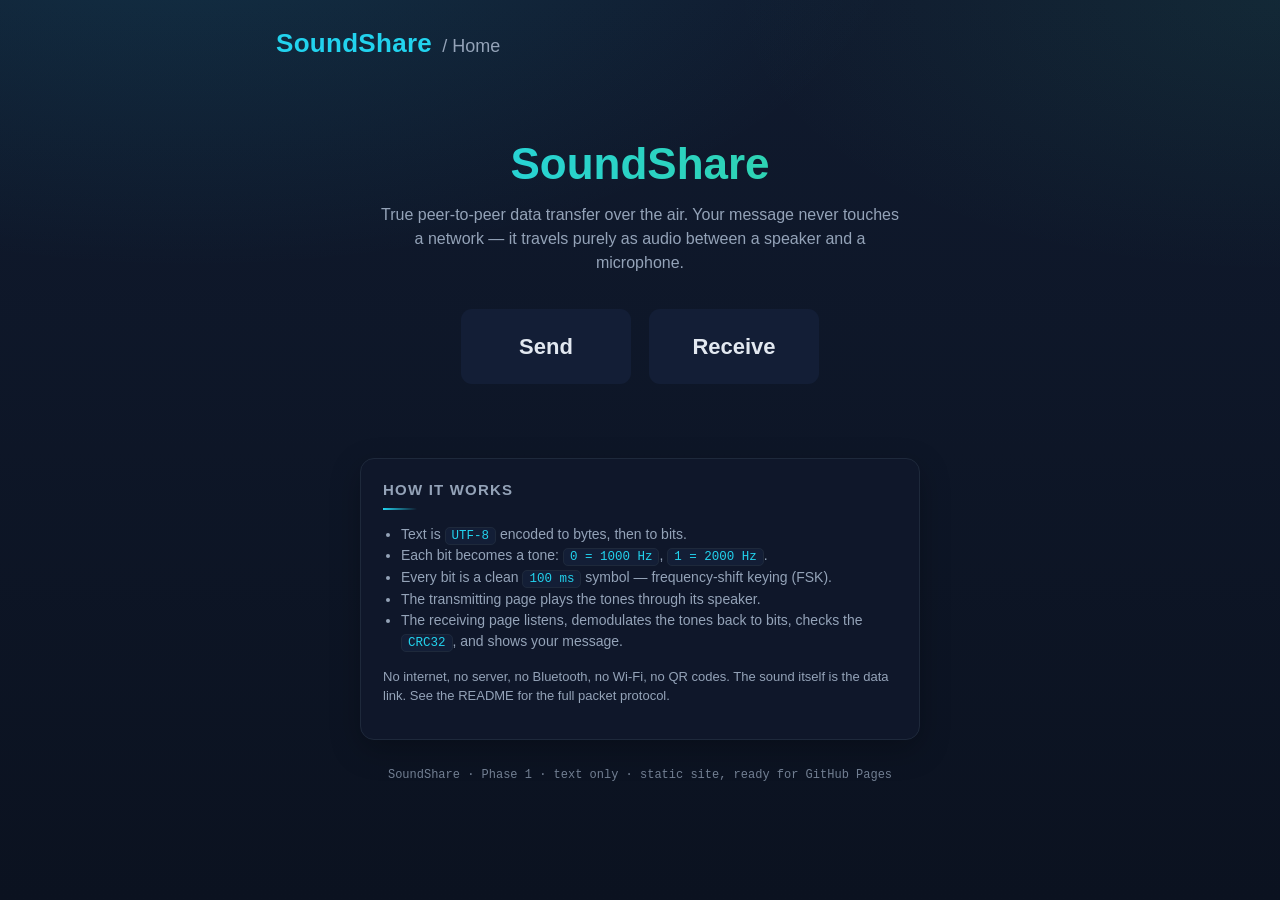
==== index.html @ 2c6472bd "SoundShare: acoustic FSK text transfer (Phase 1)" ====
<!DOCTYPE html>
<html lang="en">
<head>
  <meta charset="UTF-8">
  <meta name="viewport" content="width=device-width, initial-scale=1.0">
  <meta name="description" content="SoundShare — transfer text between devices using only sound (FSK tones through speakers and microphones).">
  <title>SoundShare — Acoustic Data Transfer</title>
  <link rel="stylesheet" href="css/style.css">
</head>
<body>
  <div class="wrap">
    <header class="top">
      <a class="brand" href="index.html">SoundShare</a>
      <span class="crumb">/ Home</span>
    </header>

    <main>
      <section class="hero">
        <h1>SoundShare</h1>
        <p class="tagline">
          True peer-to-peer data transfer over the air. Your message never
          touches a network — it travels purely as audio between a speaker and
          a microphone.
        </p>

        <div class="actions">
          <a class="btn btn-send" href="send.html">Send</a>
          <a class="btn btn-receive" href="receive.html">Receive</a>
        </div>
      </section>

      <section class="card how">
        <h2>How it works</h2>
        <ul>
          <li>Text is <span class="inline-code">UTF-8</span> encoded to bytes, then to bits.</li>
          <li>Each bit becomes a tone: <span class="inline-code">0 = 1000 Hz</span>, <span class="inline-code">1 = 2000 Hz</span>.</li>
          <li>Every bit is a clean <span class="inline-code">100 ms</span> symbol — frequency-shift keying (FSK).</li>
          <li>The transmitting page plays the tones through its speaker.</li>
          <li>The receiving page listens, demodulates the tones back to bits,
              checks the <span class="inline-code">CRC32</span>, and shows your message.</li>
        </ul>
        <p class="muted">
          No internet, no server, no Bluetooth, no Wi-Fi, no QR codes. The sound
          itself is the data link. See the README for the full packet protocol.
        </p>
      </section>
    </main>

    <footer>SoundShare · Phase 1 · text only · static site, ready for GitHub Pages</footer>
  </div>
</body>
</html>
---- css/style.css ----
/* ==========================================================================
   SoundShare — global stylesheet
   Dark "instrument panel" look shared by all three pages.
   ========================================================================== */

:root {
  --bg-0: #0b1220;
  --bg-1: #101a2e;
  --panel: #0f172a;
  --panel-2: #131e36;
  --border: #1e293b;
  --text: #e2e8f0;
  --muted: #94a3b8;
  --accent: #22d3ee;
  --accent-dim: rgba(34, 211, 238, 0.12);
  --good: #34d399;
  --good-dim: rgba(52, 211, 153, 0.12);
  --warn: #fbbf24;
  --warn-dim: rgba(251, 191, 36, 0.12);
  --err: #f87171;
  --err-dim: rgba(248, 113, 113, 0.12);
  --mono: "SF Mono", "Cascadia Code", Menlo, Consolas, "Liberation Mono", monospace;
}

* {
  box-sizing: border-box;
}

html,
body {
  margin: 0;
  padding: 0;
}

body {
  min-height: 100vh;
  color: var(--text);
  font-family: -apple-system, BlinkMacSystemFont, "Segoe UI", Roboto, Helvetica, Arial, sans-serif;
  background:
    radial-gradient(1200px 600px at 15% -10%, rgba(34, 211, 238, 0.12), transparent 60%),
    radial-gradient(1000px 500px at 100% 0%, rgba(52, 211, 153, 0.08), transparent 55%),
    linear-gradient(180deg, var(--bg-1), var(--bg-0));
  line-height: 1.5;
}

.wrap {
  max-width: 760px;
  margin: 0 auto;
  padding: 24px 16px 48px;
}

/* ---------- header / brand ---------- */

.top {
  display: flex;
  align-items: baseline;
  gap: 10px;
  margin-bottom: 22px;
}

.brand {
  color: var(--accent);
  font-size: 26px;
  font-weight: 800;
  letter-spacing: 0.3px;
  text-decoration: none;
}

.brand:hover {
  text-decoration: none;
  color: #7dd3fc;
}

.crumb {
  color: var(--muted);
  font-size: 18px;
}

/* ---------- cards ---------- */

.card {
  background: var(--panel);
  border: 1px solid var(--border);
  border-radius: 14px;
  padding: 20px 22px;
  margin-bottom: 18px;
  box-shadow: 0 10px 30px rgba(0, 0, 0, 0.25);
}

.card h2 {
  margin: 0 0 14px;
  font-size: 15px;
  font-weight: 600;
  text-transform: uppercase;
  letter-spacing: 1.2px;
  color: var(--muted);
}

.card h2::after {
  content: "";
  display: block;
  width: 34px;
  height: 2px;
  margin-top: 6px;
  background: linear-gradient(90deg, var(--accent), transparent);
}

/* ---------- hero / index ---------- */

.hero {
  text-align: center;
  padding: 46px 20px 30px;
}

.hero h1 {
  font-size: 44px;
  margin: 0 0 6px;
  background: linear-gradient(90deg, var(--accent), var(--good));
  -webkit-background-clip: text;
  background-clip: text;
  -webkit-text-fill-color: transparent;
}

.hero .tagline {
  color: var(--muted);
  margin: 0 auto 8px;
  max-width: 520px;
}

.actions {
  display: flex;
  gap: 18px;
  justify-content: center;
  margin: 34px 0 10px;
}

.actions .btn {
  min-width: 170px;
  padding: 20px 30px;
  font-size: 22px;
  text-decoration: none;
}

.btn-send {
  background: linear-gradient(180deg, #22d3ee, #0891b2);
  color: #06212b;
}

.btn-send:hover {
  background: linear-gradient(180deg, #38ddf8, #0ea5c4);
  transform: translateY(-2px);
}

.btn-receive {
  background: linear-gradient(180deg, #34d399, #059669);
  color: #05281b;
}

.btn-receive:hover {
  background: linear-gradient(180deg, #4adeb0, #10b981);
  transform: translateY(-2px);
}

.how {
  margin: 34px auto 0;
  max-width: 560px;
  text-align: left;
  font-size: 14px;
  color: var(--muted);
}

.how ul {
  padding-left: 18px;
}

.how code,
.inline-code {
  font-family: var(--mono);
  background: var(--panel-2);
  border: 1px solid var(--border);
  border-radius: 5px;
  padding: 1px 6px;
  font-size: 12.5px;
  color: var(--accent);
}

/* ---------- buttons ---------- */

.btn {
  display: inline-flex;
  align-items: center;
  justify-content: center;
  gap: 8px;
  border: 1px solid transparent;
  border-radius: 11px;
  padding: 12px 22px;
  font-size: 16px;
  font-weight: 700;
  cursor: pointer;
  color: var(--text);
  background: var(--panel-2);
  transition: transform 0.08s ease, background 0.15s ease, filter 0.15s ease;
}

.btn:hover:not(:disabled) {
  transform: translateY(-1px);
  filter: brightness(1.08);
}

.btn:disabled {
  opacity: 0.45;
  cursor: not-allowed;
}

.btn.primary {
  background: linear-gradient(180deg, #22d3ee, #0891b2);
  color: #06212b;
}

.btn.stop {
  background: var(--err-dim);
  color: var(--err);
  border-color: rgba(248, 113, 113, 0.35);
}

.controls {
  display: flex;
  align-items: center;
  gap: 12px;
  flex-wrap: wrap;
  margin-top: 14px;
}

.controls .btn {
  flex: 0 0 auto;
}

.vol {
  display: inline-flex;
  align-items: center;
  gap: 8px;
  margin-left: auto;
  color: var(--muted);
  font-size: 13px;
}

input[type="range"] {
  accent-color: var(--accent);
  width: 130px;
}

/* ---------- text areas ---------- */

textarea {
  width: 100%;
  resize: vertical;
  min-height: 120px;
  background: var(--bg-0);
  border: 1px solid var(--border);
  border-radius: 10px;
  color: var(--text);
  font-family: var(--mono);
  font-size: 14px;
  padding: 12px 14px;
  outline: none;
  transition: border-color 0.15s ease, box-shadow 0.15s ease;
}

textarea:focus {
  border-color: var(--accent);
  box-shadow: 0 0 0 3px var(--accent-dim);
}

textarea[readonly] {
  color: var(--text);
}

.meta {
  margin-top: 8px;
  font-size: 13px;
  color: var(--muted);
  font-family: var(--mono);
}

/* ---------- status ---------- */

.statusline {
  display: flex;
  align-items: center;
  gap: 12px;
}

.pill {
  display: inline-flex;
  align-items: center;
  gap: 8px;
  padding: 6px 14px;
  border-radius: 999px;
  font-size: 13px;
  font-weight: 700;
  background: var(--panel-2);
  border: 1px solid var(--border);
  color: var(--muted);
  white-space: nowrap;
}

.pill::before {
  content: "";
  width: 8px;
  height: 8px;
  border-radius: 50%;
  background: currentColor;
}

/* pulse animation for "active" states */
.pill.listening::before,
.pill.transmitting::before,
.pill.decoding::before {
  animation: pulse 1.1s ease-in-out infinite;
}

@keyframes pulse {
  0%, 100% { opacity: 1; transform: scale(1); }
  50% { opacity: 0.35; transform: scale(0.7); }
}

.pill.idle { color: var(--muted); }

.pill.encoding { color: var(--warn); background: var(--warn-dim); border-color: rgba(251, 191, 36, 0.35); }

.pill.listening,
.pill.transmitting { color: var(--accent); background: var(--accent-dim); border-color: rgba(34, 211, 238, 0.35); }

.pill.decoding { color: var(--warn); background: var(--warn-dim); border-color: rgba(251, 191, 36, 0.35); }

.pill.complete,
.pill.received { color: var(--good); background: var(--good-dim); border-color: rgba(52, 211, 153, 0.35); }

.pill.error { color: var(--err); background: var(--err-dim); border-color: rgba(248, 113, 113, 0.35); }

.progress {
  margin: 16px 0 8px;
  height: 10px;
  border-radius: 999px;
  background: var(--bg-0);
  border: 1px solid var(--border);
  overflow: hidden;
}

.progressbar {
  height: 100%;
  width: 0%;
  border-radius: 999px;
  background: linear-gradient(90deg, var(--accent), var(--good));
  transition: width 0.1s linear;
}

#progressLabel {
  font-family: var(--mono);
  font-size: 12.5px;
}

/* ---------- debug panel ---------- */

.debuggrid {
  display: grid;
  grid-template-columns: repeat(auto-fit, minmax(150px, 1fr));
  gap: 10px;
}

.debuggrid > div {
  background: var(--bg-0);
  border: 1px solid var(--border);
  border-radius: 9px;
  padding: 10px 12px;
}

.debuggrid label {
  display: block;
  font-size: 11px;
  text-transform: uppercase;
  letter-spacing: 0.8px;
  color: var(--muted);
  margin-bottom: 4px;
}

.debuggrid output {
  font-family: var(--mono);
  font-size: 15px;
  color: var(--accent);
  word-break: break-all;
}

.msgbox {
  margin-top: 12px;
}

.msgbox + .controls {
  margin-top: 10px;
}

.muted {
  color: var(--muted);
  font-size: 13px;
}

footer {
  margin-top: 26px;
  text-align: center;
  font-family: var(--mono);
  font-size: 12px;
  color: var(--muted);
  opacity: 0.75;
}
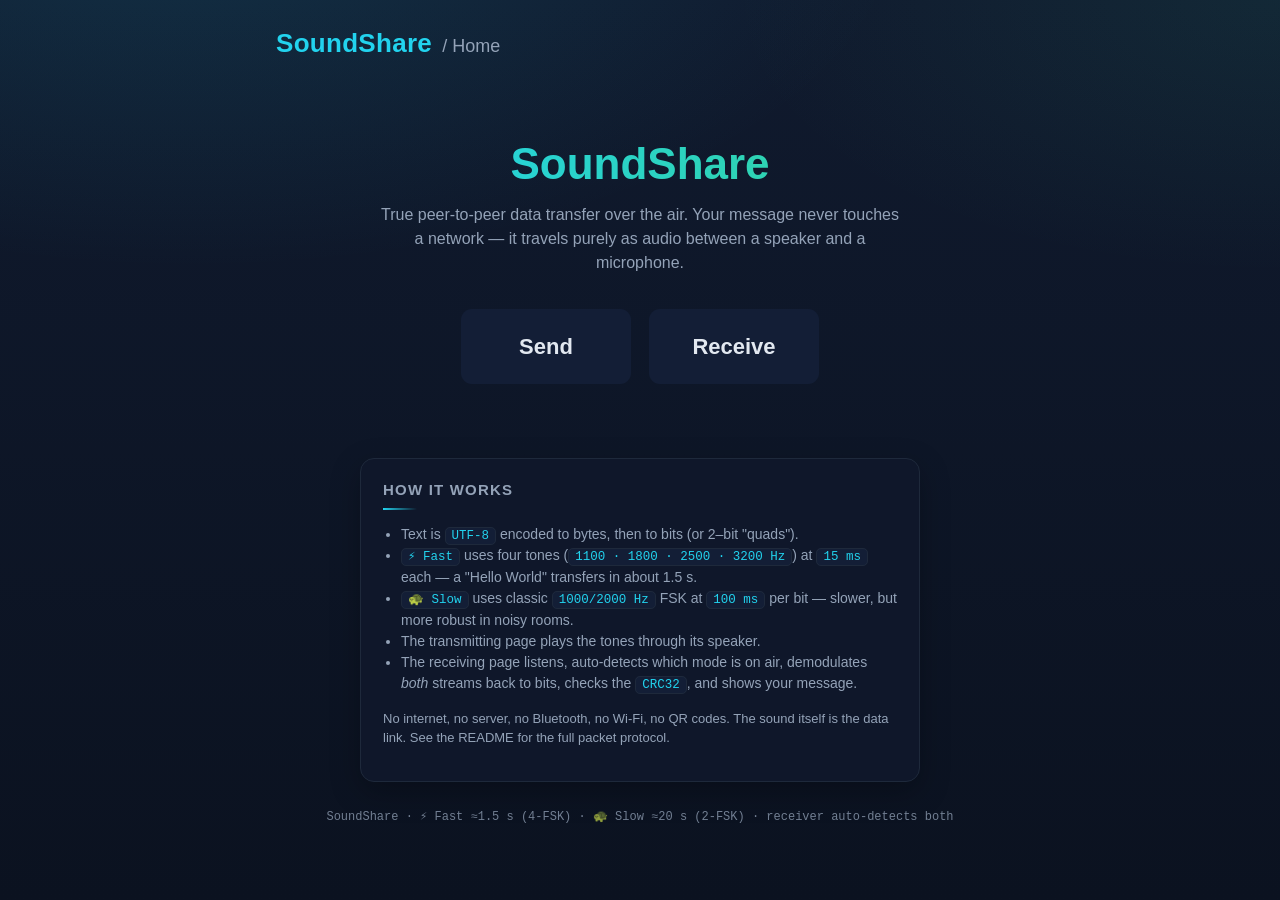
==== commit d0812e39: "Add fast 4-FSK mode (~1.5s): QuadEncoder, QuadDecoder, dual auto-detect receiver, Fast/Slow sender t" ====
--- a/index.html
+++ b/index.html
@@ -32,12 +32,15 @@
       <section class="card how">
         <h2>How it works</h2>
         <ul>
-          <li>Text is <span class="inline-code">UTF-8</span> encoded to bytes, then to bits.</li>
-          <li>Each bit becomes a tone: <span class="inline-code">0 = 1000 Hz</span>, <span class="inline-code">1 = 2000 Hz</span>.</li>
-          <li>Every bit is a clean <span class="inline-code">100 ms</span> symbol — frequency-shift keying (FSK).</li>
+          <li>Text is <span class="inline-code">UTF-8</span> encoded to bytes, then to bits (or 2&ndash;bit "quads").</li>
+          <li><span class="inline-code">⚡ Fast</span> uses four tones (<span class="inline-code">1100 &middot; 1800 &middot; 2500 &middot; 3200 Hz</span>) at
+              <span class="inline-code">15 ms</span> each — a "Hello World" transfers in about 1.5 s.</li>
+          <li><span class="inline-code">🐢 Slow</span> uses classic <span class="inline-code">1000/2000 Hz</span> FSK at
+              <span class="inline-code">100 ms</span> per bit — slower, but more robust in noisy rooms.</li>
           <li>The transmitting page plays the tones through its speaker.</li>
-          <li>The receiving page listens, demodulates the tones back to bits,
-              checks the <span class="inline-code">CRC32</span>, and shows your message.</li>
+          <li>The receiving page listens, auto-detects which mode is on air,
+              demodulates <em>both</em> streams back to bits, checks the
+              <span class="inline-code">CRC32</span>, and shows your message.</li>
         </ul>
         <p class="muted">
           No internet, no server, no Bluetooth, no Wi-Fi, no QR codes. The sound
@@ -46,7 +49,7 @@
       </section>
     </main>
 
-    <footer>SoundShare · Phase 1 · text only · static site, ready for GitHub Pages</footer>
+    <footer>SoundShare · ⚡ Fast ≈1.5 s (4-FSK) · 🐢 Slow ≈20 s (2-FSK) · receiver auto-detects both</footer>
   </div>
 </body>
 </html>
